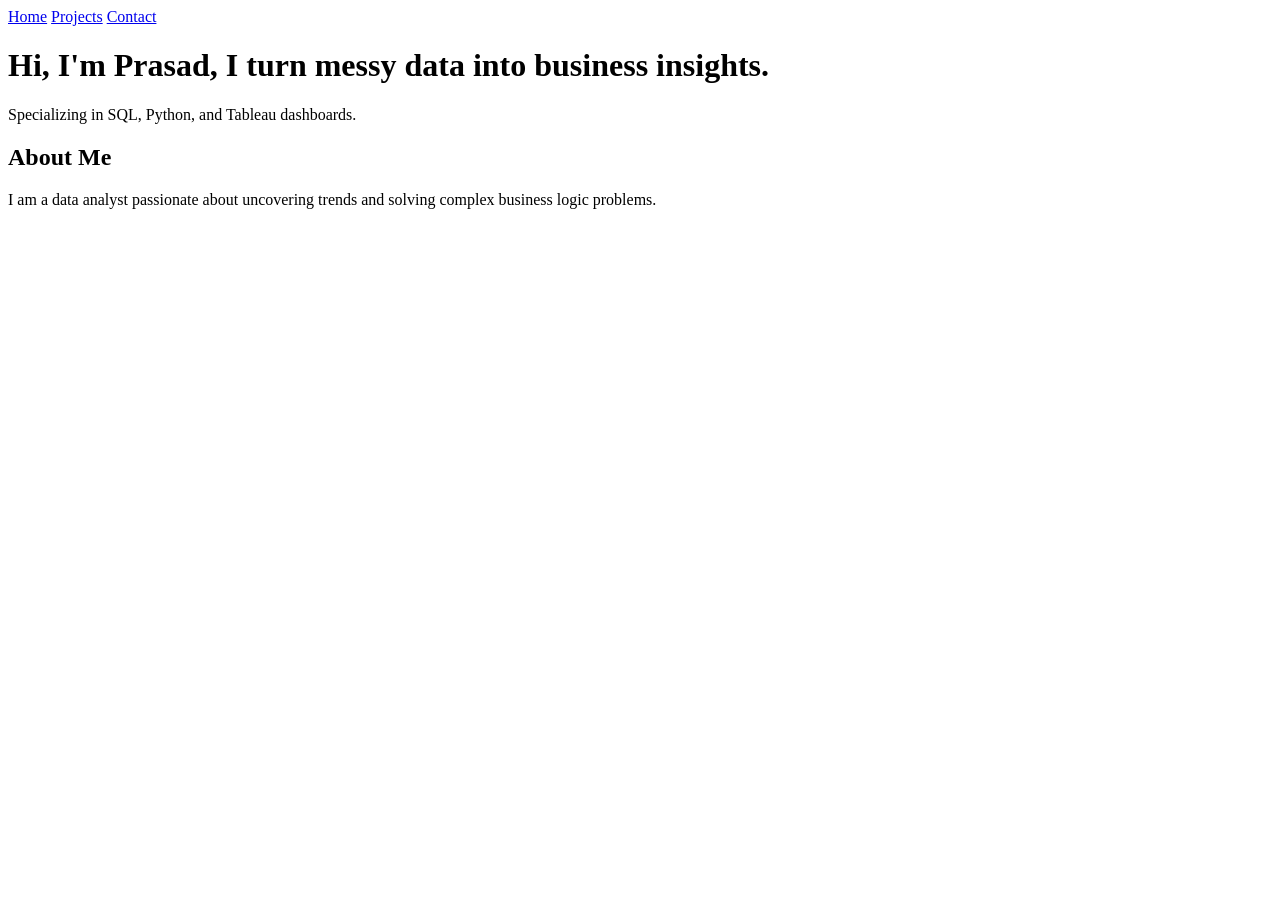
==== index.html @ b4ff4332 "Add initial HTML structure for portfolio" ====
<!DOCTYPE html>
<html lang="en">
<head>
    <meta charset="UTF-8">
    <meta name="viewport" content="width=device-width, initial-scale=1.0">
    <title>Data Analyst Portfolio</title>
    <link rel="stylesheet" href="style.css">
</head>
<body>
    <nav>
        <a href="index.html" class="active">Home</a>
        <a href="projects.html">Projects</a>
        <a href="contact.html">Contact</a>
    </nav>

    <header>
        <h1>Hi, I'm Prasad, I turn messy data into business insights.</h1>
        <p>Specializing in SQL, Python, and Tableau dashboards.</p>
    </header>

    <section>
        <h2>About Me</h2>
        <p>I am a data analyst passionate about uncovering trends and solving complex business logic problems.</p>
    </section>
</body>
</html>
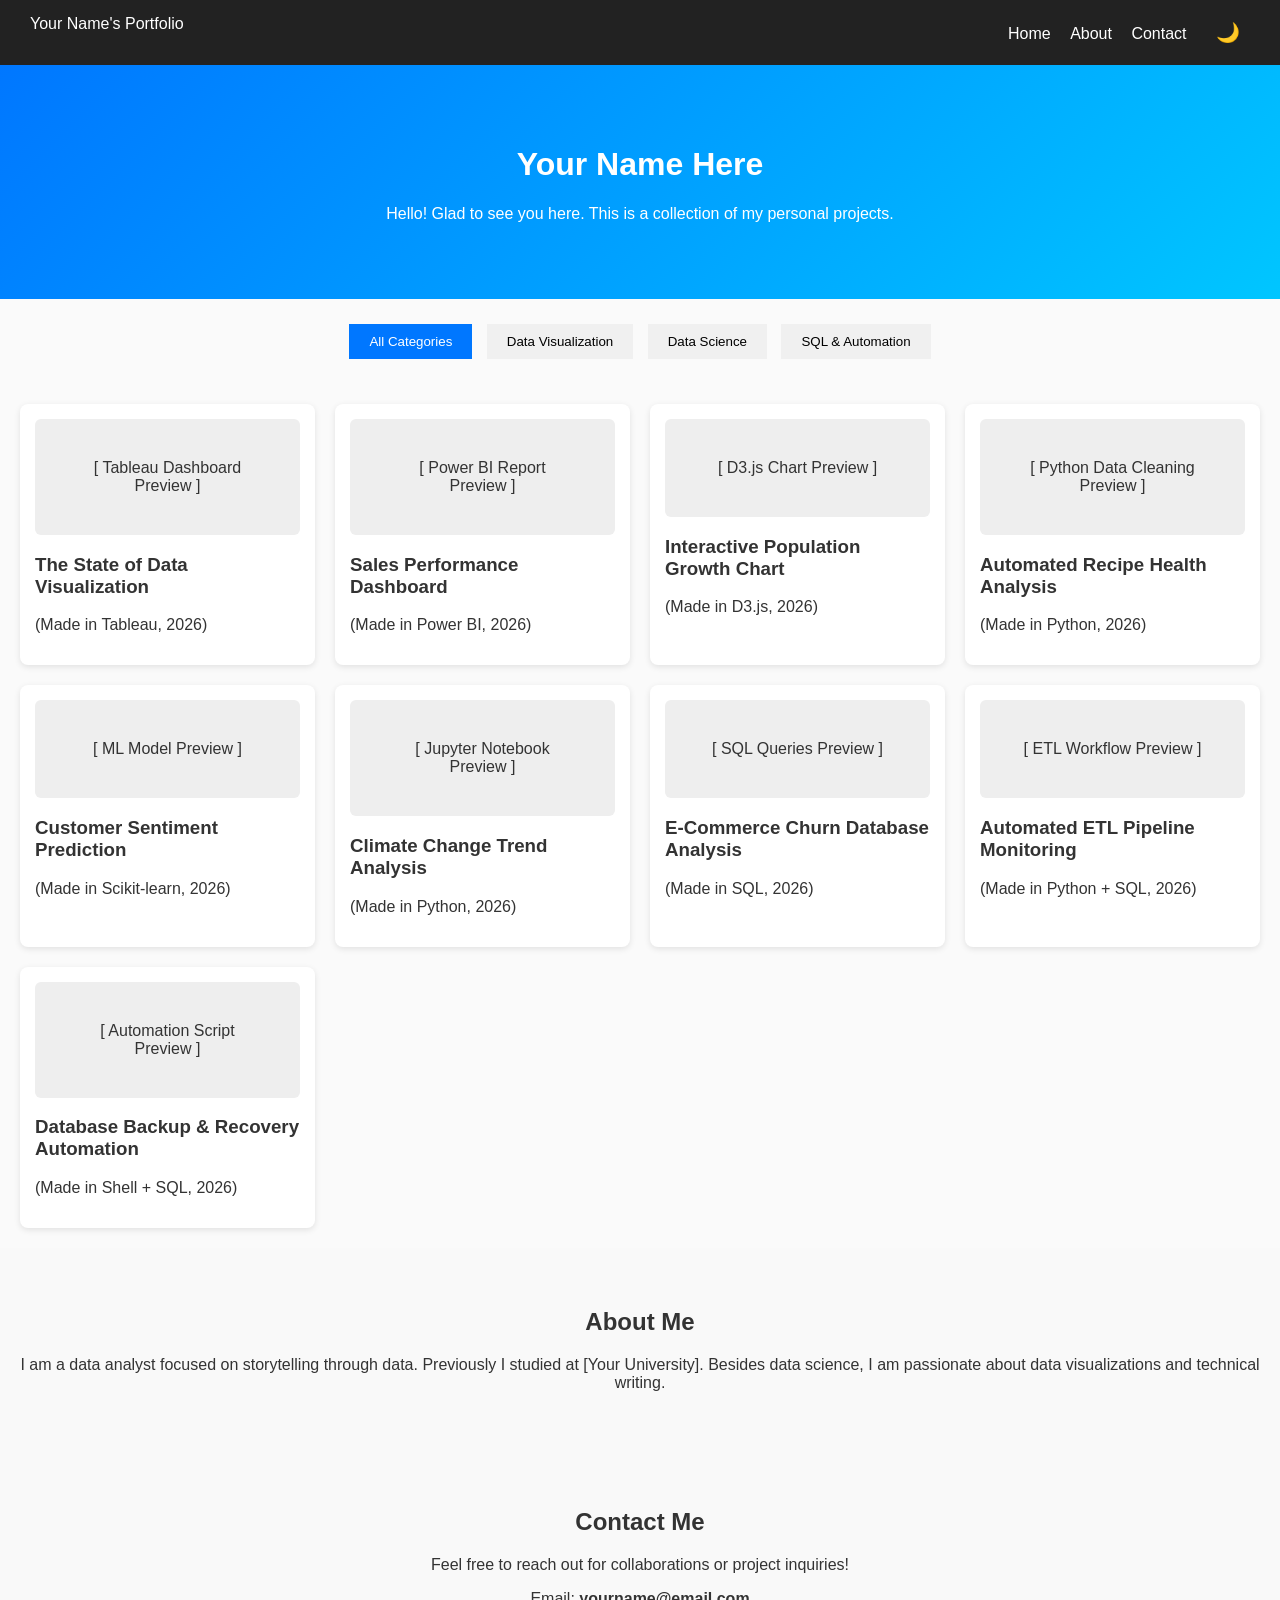
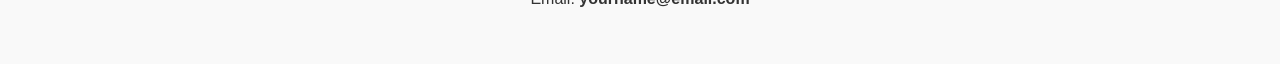
==== commit a23e30ad: "Added dark mode" ====
--- a/index.html
+++ b/index.html
@@ -1,26 +1,135 @@
 <!DOCTYPE html>
 <html lang="en">
+
 <head>
-    <meta charset="UTF-8">
-    <meta name="viewport" content="width=device-width, initial-scale=1.0">
-    <title>Data Analyst Portfolio</title>
-    <link rel="stylesheet" href="style.css">
+  <meta charset="UTF-8">
+  <meta name="viewport" content="width=device-width, initial-scale=1.0">
+  <title>Your Name | Portfolio</title>
+  <link rel="stylesheet" href="style.css">
+  <script src="script.js" defer></script>
 </head>
+
 <body>
-    <nav>
-        <a href="index.html" class="active">Home</a>
-        <a href="projects.html">Projects</a>
-        <a href="contact.html">Contact</a>
-    </nav>
 
-    <header>
-        <h1>Hi, I'm Prasad, I turn messy data into business insights.</h1>
-        <p>Specializing in SQL, Python, and Tableau dashboards.</p>
-    </header>
+  <!-- Minimal Navigation -->
+  <nav class="site-nav">
+    <div class="logo">Your Name's Portfolio</div>
+    <div class="nav-links">
+      <a href="index.html">Home</a>
+      <a href="#about">About</a>
+      <a href="#contact">Contact</a>
+      <!-- Dark Mode Toggle -->
+      <button id="dark-mode-toggle">🌙</button>
+    </div>
+  </nav>
 
-    <section>
-        <h2>About Me</h2>
-        <p>I am a data analyst passionate about uncovering trends and solving complex business logic problems.</p>
-    </section>
+  <!-- Header Section -->
+  <header class="hero-section">
+    <h1>Your Name Here</h1>
+    <p class="subtitle">Hello! Glad to see you here. This is a collection of my personal projects.</p>
+  </header>
+
+  <!-- Filter Category Tabs -->
+  <div class="filter-tabs">
+    <button class="tab active" data-category="All">All Categories</button>
+    <button class="tab" data-category="Data Visualization">Data Visualization</button>
+    <button class="tab" data-category="Data Science">Data Science</button>
+    <button class="tab" data-category="SQL & Automation">SQL & Automation</button>
+  </div>
+
+  <!-- The Project Grid Layout -->
+<main class="project-grid">
+
+  <!-- Data Visualization Projects -->
+  <div class="project-card" data-category="Data Visualization">
+    <div class="card-image-placeholder"><span>[ Tableau Dashboard Preview ]</span></div>
+    <div class="card-content">
+      <h3>The State of Data Visualization</h3>
+      <p class="tool-tag">(Made in Tableau, 2026)</p>
+    </div>
+  </div>
+
+  <div class="project-card" data-category="Data Visualization">
+    <div class="card-image-placeholder"><span>[ Power BI Report Preview ]</span></div>
+    <div class="card-content">
+      <h3>Sales Performance Dashboard</h3>
+      <p class="tool-tag">(Made in Power BI, 2026)</p>
+    </div>
+  </div>
+
+  <div class="project-card" data-category="Data Visualization">
+    <div class="card-image-placeholder"><span>[ D3.js Chart Preview ]</span></div>
+    <div class="card-content">
+      <h3>Interactive Population Growth Chart</h3>
+      <p class="tool-tag">(Made in D3.js, 2026)</p>
+    </div>
+  </div>
+
+  <!-- Data Science Projects -->
+  <div class="project-card" data-category="Data Science">
+    <div class="card-image-placeholder"><span>[ Python Data Cleaning Preview ]</span></div>
+    <div class="card-content">
+      <h3>Automated Recipe Health Analysis</h3>
+      <p class="tool-tag">(Made in Python, 2026)</p>
+    </div>
+  </div>
+
+  <div class="project-card" data-category="Data Science">
+    <div class="card-image-placeholder"><span>[ ML Model Preview ]</span></div>
+    <div class="card-content">
+      <h3>Customer Sentiment Prediction</h3>
+      <p class="tool-tag">(Made in Scikit-learn, 2026)</p>
+    </div>
+  </div>
+
+  <div class="project-card" data-category="Data Science">
+    <div class="card-image-placeholder"><span>[ Jupyter Notebook Preview ]</span></div>
+    <div class="card-content">
+      <h3>Climate Change Trend Analysis</h3>
+      <p class="tool-tag">(Made in Python, 2026)</p>
+    </div>
+  </div>
+
+  <!-- SQL & Automation Projects -->
+  <div class="project-card" data-category="SQL & Automation">
+    <div class="card-image-placeholder"><span>[ SQL Queries Preview ]</span></div>
+    <div class="card-content">
+      <h3>E-Commerce Churn Database Analysis</h3>
+      <p class="tool-tag">(Made in SQL, 2026)</p>
+    </div>
+  </div>
+
+  <div class="project-card" data-category="SQL & Automation">
+    <div class="card-image-placeholder"><span>[ ETL Workflow Preview ]</span></div>
+    <div class="card-content">
+      <h3>Automated ETL Pipeline Monitoring</h3>
+      <p class="tool-tag">(Made in Python + SQL, 2026)</p>
+    </div>
+  </div>
+
+  <div class="project-card" data-category="SQL & Automation">
+    <div class="card-image-placeholder"><span>[ Automation Script Preview ]</span></div>
+    <div class="card-content">
+      <h3>Database Backup & Recovery Automation</h3>
+      <p class="tool-tag">(Made in Shell + SQL, 2026)</p>
+    </div>
+  </div>
+
+</main>
+
+
+  <!-- About Me Footer Section -->
+  <section id="about" class="about-footer">
+    <h2>About Me</h2>
+    <p>I am a data analyst focused on storytelling through data. Previously I studied at [Your University]. Besides data science, I am passionate about data visualizations and technical writing.</p>
+  </section>
+
+  <!-- Contact Section -->
+  <section id="contact" class="content-section">
+    <h2>Contact Me</h2>
+    <p>Feel free to reach out for collaborations or project inquiries!</p>
+    <p>Email: <strong id="email">yourname@email.com</strong></p>
+  </section>
+
 </body>
 </html>
--- a/style.css
+++ b/style.css
@@ -0,0 +1,146 @@
+/* General Reset */
+body {
+    margin: 0;
+    font-family: Arial, sans-serif;
+    background: #fafafa;
+    color: #333;
+    transition: background 0.4s ease, color 0.4s ease;
+}
+
+/* Dark Mode */
+body.dark-mode {
+    background: #121212;
+    color: #e0e0e0;
+}
+
+/* Navigation */
+.site-nav {
+    display: flex;
+    justify-content: space-between;
+    padding: 15px 30px;
+    background: #222;
+    color: #fff;
+}
+.nav-links a {
+    color: #fff;
+    text-decoration: none;
+    margin-left: 15px;
+    transition: color 0.3s ease, border-bottom 0.3s ease;
+}
+.nav-links a:hover {
+    color: #0077ff;
+    border-bottom: 2px solid #0077ff;
+}
+
+/* Dark Mode Navigation */
+body.dark-mode .site-nav {
+    background: #1e1e1e;
+}
+body.dark-mode .nav-links a {
+    color: #e0e0e0;
+}
+body.dark-mode .nav-links a:hover {
+    color: #66b2ff;
+    border-bottom: 2px solid #66b2ff;
+}
+
+/* Toggle Button */
+#dark-mode-toggle {
+    margin-left: 15px;
+    padding: 6px 10px;
+    border: none;
+    background: transparent;
+    color: #fff;
+    cursor: pointer;
+    font-size: 1.2em;
+}
+body.dark-mode #dark-mode-toggle {
+    color: #ffd700; /* Gold sun icon in dark mode */
+}
+
+/* Hero Section */
+.hero-section {
+    text-align: center;
+    padding: 60px 20px;
+    background: linear-gradient(135deg, #0077ff, #00c6ff);
+    color: #fff;
+    transition: background 0.4s ease;
+}
+body.dark-mode .hero-section {
+    background: linear-gradient(135deg, #333, #555);
+}
+
+/* Filter Tabs */
+.filter-tabs {
+    text-align: center;
+    margin: 20px 0;
+}
+.filter-tabs .tab {
+    padding: 10px 20px;
+    border: none;
+    background: #f0f0f0;
+    cursor: pointer;
+    transition: background 0.3s ease;
+    margin: 5px;
+}
+.filter-tabs .tab.active {
+    background: #0077ff;
+    color: #fff;
+}
+.filter-tabs .tab:hover {
+    background: #e0e0e0;
+}
+body.dark-mode .filter-tabs .tab {
+    background: #333;
+    color: #e0e0e0;
+}
+body.dark-mode .filter-tabs .tab.active {
+    background: #66b2ff;
+    color: #000;
+}
+
+/* Project Grid */
+.project-grid {
+    display: grid;
+    grid-template-columns: repeat(auto-fit, minmax(280px, 1fr));
+    gap: 20px;
+    padding: 20px;
+}
+.project-card {
+    background: #fff;
+    border-radius: 8px;
+    box-shadow: 0 2px 6px rgba(0,0,0,0.1);
+    transition: transform 0.3s ease, box-shadow 0.3s ease, background 0.4s ease, color 0.4s ease;
+    padding: 15px;
+}
+.project-card:hover {
+    transform: translateY(-5px);
+    box-shadow: 0 6px 12px rgba(0,0,0,0.15);
+}
+body.dark-mode .project-card {
+    background: #1e1e1e;
+    color: #e0e0e0;
+}
+.card-image-placeholder {
+    background: #eee;
+    padding: 40px;
+    text-align: center;
+    border-radius: 6px;
+    margin-bottom: 10px;
+}
+body.dark-mode .card-image-placeholder {
+    background: #333;
+}
+
+/* Footer Sections */
+.about-footer, .content-section {
+    padding: 40px 20px;
+    background: #f9f9f9;
+    text-align: center;
+    transition: background 0.4s ease, color 0.4s ease;
+}
+body.dark-mode .about-footer,
+body.dark-mode .content-section {
+    background: #1e1e1e;
+    color: #e0e0e0;
+}
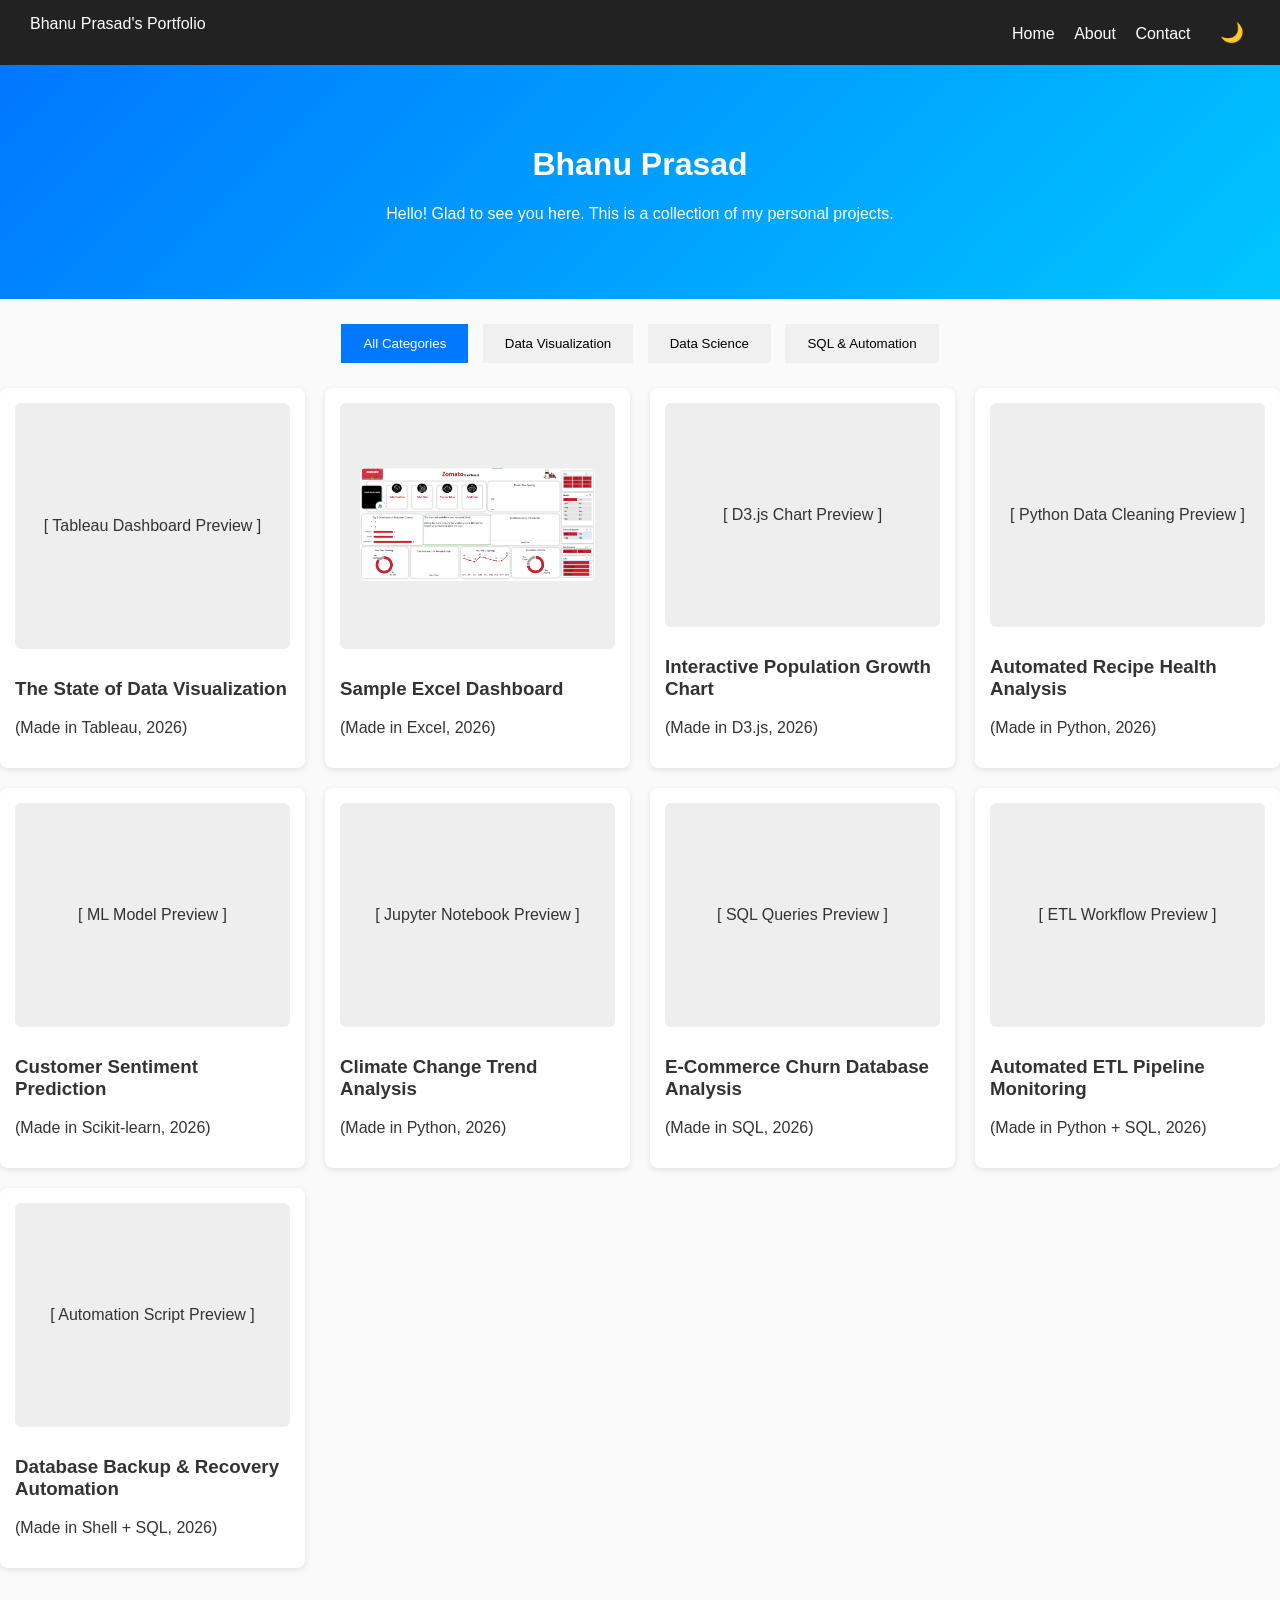
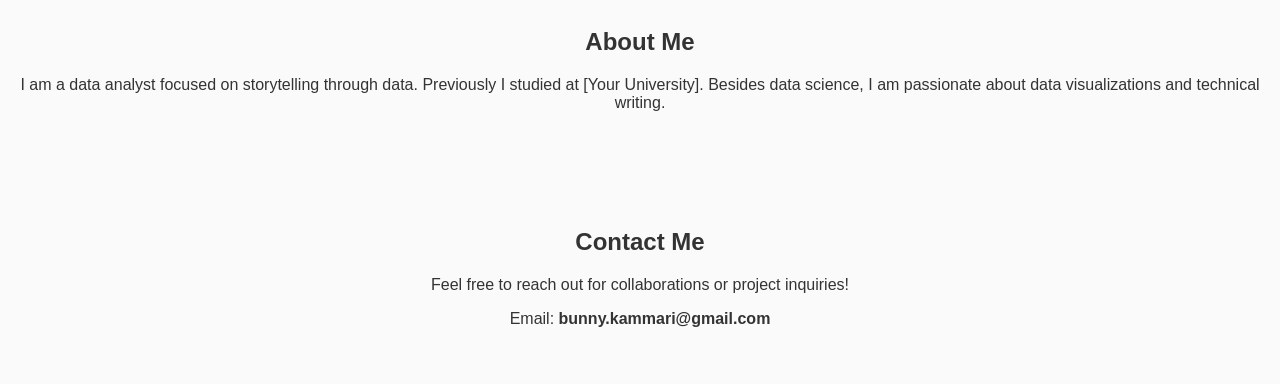
==== commit 67a90eb0: "Updated portfolio content" ====
--- a/index.html
+++ b/index.html
@@ -4,7 +4,7 @@
 <head>
   <meta charset="UTF-8">
   <meta name="viewport" content="width=device-width, initial-scale=1.0">
-  <title>Your Name | Portfolio</title>
+  <title>Bhanu Prasad K | Portfolio</title>
   <link rel="stylesheet" href="style.css">
   <script src="script.js" defer></script>
 </head>
@@ -13,7 +13,7 @@
 
   <!-- Minimal Navigation -->
   <nav class="site-nav">
-    <div class="logo">Your Name's Portfolio</div>
+    <div class="logo">Bhanu Prasad's Portfolio</div>
     <div class="nav-links">
       <a href="index.html">Home</a>
       <a href="#about">About</a>
@@ -25,7 +25,7 @@
 
   <!-- Header Section -->
   <header class="hero-section">
-    <h1>Your Name Here</h1>
+    <h1>Bhanu Prasad</h1>
     <p class="subtitle">Hello! Glad to see you here. This is a collection of my personal projects.</p>
   </header>
 
@@ -38,85 +38,89 @@
   </div>
 
   <!-- The Project Grid Layout -->
-<main class="project-grid">
+  <main class="project-grid">
 
-  <!-- Data Visualization Projects -->
-  <div class="project-card" data-category="Data Visualization">
-    <div class="card-image-placeholder"><span>[ Tableau Dashboard Preview ]</span></div>
-    <div class="card-content">
-      <h3>The State of Data Visualization</h3>
-      <p class="tool-tag">(Made in Tableau, 2026)</p>
+    <!-- Data Visualization Projects -->
+    <div class="project-card" data-category="Data Visualization">
+      <div class="card-image-placeholder"><span>[ Tableau Dashboard Preview ]</span></div>
+      <div class="card-content">
+        <h3>The State of Data Visualization</h3>
+        <p class="tool-tag">(Made in Tableau, 2026)</p>
+      </div>
     </div>
-  </div>
 
-  <div class="project-card" data-category="Data Visualization">
-    <div class="card-image-placeholder"><span>[ Power BI Report Preview ]</span></div>
-    <div class="card-content">
-      <h3>Sales Performance Dashboard</h3>
-      <p class="tool-tag">(Made in Power BI, 2026)</p>
+    <div class="project-card" data-category="Data Visualization">
+      <div class="card-image-placeholder">
+        <!-- Clickable Screenshot for Excel -->
+        <a href="https://1drv.ms/x/c/15563c00b78b338c/IQR7AwGnk8QVR69mCLFPYBv8AQTozv835E8CiABnr5dwm58" target="_blank">
+          <img src="images/zomato.png" alt="Excel Dashboard Screenshot" class="preview-img">
+        </a>
+      </div>
+      <div class="card-content">
+        <h3>Sample Excel Dashboard</h3>
+        <p class="tool-tag">(Made in Excel, 2026)</p>
+      </div>
     </div>
-  </div>
 
-  <div class="project-card" data-category="Data Visualization">
-    <div class="card-image-placeholder"><span>[ D3.js Chart Preview ]</span></div>
-    <div class="card-content">
-      <h3>Interactive Population Growth Chart</h3>
-      <p class="tool-tag">(Made in D3.js, 2026)</p>
+    <div class="project-card" data-category="Data Visualization">
+      <div class="card-image-placeholder"><span>[ D3.js Chart Preview ]</span></div>
+      <div class="card-content">
+        <h3>Interactive Population Growth Chart</h3>
+        <p class="tool-tag">(Made in D3.js, 2026)</p>
+      </div>
     </div>
-  </div>
 
-  <!-- Data Science Projects -->
-  <div class="project-card" data-category="Data Science">
-    <div class="card-image-placeholder"><span>[ Python Data Cleaning Preview ]</span></div>
-    <div class="card-content">
-      <h3>Automated Recipe Health Analysis</h3>
-      <p class="tool-tag">(Made in Python, 2026)</p>
+    <!-- Data Science Projects -->
+    <div class="project-card" data-category="Data Science">
+      <div class="card-image-placeholder"><span>[ Python Data Cleaning Preview ]</span></div>
+      <div class="card-content">
+        <h3>Automated Recipe Health Analysis</h3>
+        <p class="tool-tag">(Made in Python, 2026)</p>
+      </div>
     </div>
-  </div>
 
-  <div class="project-card" data-category="Data Science">
-    <div class="card-image-placeholder"><span>[ ML Model Preview ]</span></div>
-    <div class="card-content">
-      <h3>Customer Sentiment Prediction</h3>
-      <p class="tool-tag">(Made in Scikit-learn, 2026)</p>
+    <div class="project-card" data-category="Data Science">
+      <div class="card-image-placeholder"><span>[ ML Model Preview ]</span></div>
+      <div class="card-content">
+        <h3>Customer Sentiment Prediction</h3>
+        <p class="tool-tag">(Made in Scikit-learn, 2026)</p>
+      </div>
     </div>
-  </div>
 
-  <div class="project-card" data-category="Data Science">
-    <div class="card-image-placeholder"><span>[ Jupyter Notebook Preview ]</span></div>
-    <div class="card-content">
-      <h3>Climate Change Trend Analysis</h3>
-      <p class="tool-tag">(Made in Python, 2026)</p>
+    <div class="project-card" data-category="Data Science">
+      <div class="card-image-placeholder"><span>[ Jupyter Notebook Preview ]</span></div>
+      <div class="card-content">
+        <h3>Climate Change Trend Analysis</h3>
+        <p class="tool-tag">(Made in Python, 2026)</p>
+      </div>
     </div>
-  </div>
 
-  <!-- SQL & Automation Projects -->
-  <div class="project-card" data-category="SQL & Automation">
-    <div class="card-image-placeholder"><span>[ SQL Queries Preview ]</span></div>
-    <div class="card-content">
-      <h3>E-Commerce Churn Database Analysis</h3>
-      <p class="tool-tag">(Made in SQL, 2026)</p>
+    <!-- SQL & Automation Projects -->
+    <div class="project-card" data-category="SQL & Automation">
+      <div class="card-image-placeholder"><span>[ SQL Queries Preview ]</span></div>
+      <div class="card-content">
+        <h3>E-Commerce Churn Database Analysis</h3>
+        <p class="tool-tag">(Made in SQL, 2026)</p>
+      </div>
     </div>
-  </div>
 
-  <div class="project-card" data-category="SQL & Automation">
-    <div class="card-image-placeholder"><span>[ ETL Workflow Preview ]</span></div>
-    <div class="card-content">
-      <h3>Automated ETL Pipeline Monitoring</h3>
-      <p class="tool-tag">(Made in Python + SQL, 2026)</p>
+    <div class="project-card" data-category="SQL & Automation">
+      <div class="card-image-placeholder"><span>[ ETL Workflow Preview ]</span></div>
+      <div class="card-content">
+        <h3>Automated ETL Pipeline Monitoring</h3>
+        <p class="tool-tag">(Made in Python + SQL, 2026)</p>
+      </div>
     </div>
-  </div>
 
-  <div class="project-card" data-category="SQL & Automation">
-    <div class="card-image-placeholder"><span>[ Automation Script Preview ]</span></div>
-    <div class="card-content">
-      <h3>Database Backup & Recovery Automation</h3>
-      <p class="tool-tag">(Made in Shell + SQL, 2026)</p>
+    <div class="project-card" data-category="SQL & Automation">
+      <div class="card-image-placeholder"><span>[ Automation Script Preview ]</span></div>
+      <div class="card-content">
+        <h3>Database Backup & Recovery Automation</h3>
+        <p class="tool-tag">(Made in Shell + SQL, 2026)</p>
+      </div>
     </div>
-  </div>
 
-</main>
-
+  </main>
 
   <!-- About Me Footer Section -->
   <section id="about" class="about-footer">
@@ -128,7 +132,7 @@
   <section id="contact" class="content-section">
     <h2>Contact Me</h2>
     <p>Feel free to reach out for collaborations or project inquiries!</p>
-    <p>Email: <strong id="email">yourname@email.com</strong></p>
+    <p>Email: <strong id="email">bunny.kammari@gmail.com</strong></p>
   </section>
 
 </body>
--- a/style.css
+++ b/style.css
@@ -7,10 +7,22 @@
     transition: background 0.4s ease, color 0.4s ease;
 }
 
-/* Dark Mode */
+/* Dark Mode full-page background */
 body.dark-mode {
-    background: #121212;
-    color: #e0e0e0;
+  background: url("images/header_dark.jpg") no-repeat center top fixed;
+  background-size: cover;
+  color: #e0e0e0;
+  position: relative; /* needed for overlay */
+  overflow-x: hidden;
+}
+
+/* Overlay for dark mode body */
+body.dark-mode::before {
+  content: "";
+  position: fixed; /* covers entire viewport */
+  top: 0; left: 0; right: 0; bottom: 0;
+  background: rgba(0,0,0,0.7); /* dim background image */
+  z-index: -1; /* keeps it behind all content */
 }
 
 /* Navigation */
@@ -53,6 +65,8 @@
     color: #fff;
     cursor: pointer;
     font-size: 1.2em;
+    width: 40px; /* fixed width to prevent jumping */
+    text-align: center;
 }
 body.dark-mode #dark-mode-toggle {
     color: #ffd700; /* Gold sun icon in dark mode */
@@ -67,7 +81,24 @@
     transition: background 0.4s ease;
 }
 body.dark-mode .hero-section {
-    background: linear-gradient(135deg, #333, #555);
+  background: url("images/bg_dark.jpg") no-repeat center center;
+  background-size: cover;
+  color: #fff;
+  background-attachment: scroll;
+  position: relative; /* needed for overlay */
+  overflow: hidden;
+}
+body.dark-mode .hero-section::before {
+  content: "";
+  position: absolute;
+  top: 0; left: 0; right: 0; bottom: 0;
+  background: rgba(0,0,0,0.7); /* semi-transparent overlay */
+  z-index: 0;
+}
+body.dark-mode .hero-section h1,
+body.dark-mode .hero-section .subtitle {
+  position: relative;
+  z-index: 1;
 }
 
 /* Filter Tabs */
@@ -77,15 +108,16 @@
 }
 .filter-tabs .tab {
     padding: 10px 20px;
-    border: none;
+    border: 2px solid transparent; /* reserve space for border */
     background: #f0f0f0;
     cursor: pointer;
-    transition: background 0.3s ease;
+    transition: background 0.3s ease, border 0.3s ease;
     margin: 5px;
 }
 .filter-tabs .tab.active {
     background: #0077ff;
     color: #fff;
+    border: 2px solid #0077ff;
 }
 .filter-tabs .tab:hover {
     background: #e0e0e0;
@@ -97,50 +129,110 @@
 body.dark-mode .filter-tabs .tab.active {
     background: #66b2ff;
     color: #000;
+    border: 2px solid #66b2ff;
 }
 
 /* Project Grid */
 .project-grid {
-    display: grid;
-    grid-template-columns: repeat(auto-fit, minmax(280px, 1fr));
-    gap: 20px;
-    padding: 20px;
-}
+  display: grid;
+  grid-template-columns: repeat(4, 1fr); /* always 4 columns */
+  gap: 20px;
+  align-items: stretch; /* stretch all cards to equal height */
+}
+
 .project-card {
-    background: #fff;
-    border-radius: 8px;
-    box-shadow: 0 2px 6px rgba(0,0,0,0.1);
-    transition: transform 0.3s ease, box-shadow 0.3s ease, background 0.4s ease, color 0.4s ease;
-    padding: 15px;
-}
+  background: #fff;
+  border-radius: 8px;
+  box-shadow: 0 2px 6px rgba(0,0,0,0.1);
+  transition: transform 0.3s ease, box-shadow 0.3s ease, background 0.4s ease, color 0.4s ease, opacity 0.3s ease;
+  padding: 15px;
+  min-height: 350px; /* consistent height */
+  display: flex;
+  flex-direction: column;
+  justify-content: space-between;
+}
+
 .project-card:hover {
-    transform: translateY(-5px);
-    box-shadow: 0 6px 12px rgba(0,0,0,0.15);
-}
+  transform: translateY(-5px);
+  box-shadow: 0 6px 12px rgba(0,0,0,0.15);
+}
+
 body.dark-mode .project-card {
-    background: #1e1e1e;
-    color: #e0e0e0;
-}
+  background: rgba(30,30,30,0.8);
+  color: #e0e0e0;
+}
+
+/* Image Placeholder */
 .card-image-placeholder {
-    background: #eee;
-    padding: 40px;
-    text-align: center;
-    border-radius: 6px;
-    margin-bottom: 10px;
+  background: #eee;
+  padding: 20px;
+  text-align: center;
+  border-radius: 6px;
+  margin-bottom: 10px;
+  flex: 1;
+  display: flex;
+  align-items: center;
+  justify-content: center;
 }
 body.dark-mode .card-image-placeholder {
-    background: #333;
+  background: #333;
+}
+
+/* Screenshot / iframe styling */
+.preview-img {
+  width: 100%;
+  height: auto;
+  border-radius: 6px;
+  cursor: pointer;
+  transition: transform 0.3s ease;
+}
+.preview-img:hover {
+  transform: scale(1.05);
+}
+/* Smooth filtering hidden state */
+.project-card.hidden {
+    opacity: 0;
+    transform: scale(0.95);
+    pointer-events: none;
+    visibility: hidden; /* avoids layout jump */
 }
 
 /* Footer Sections */
 .about-footer, .content-section {
     padding: 40px 20px;
-    background: #f9f9f9;
     text-align: center;
     transition: background 0.4s ease, color 0.4s ease;
 }
-body.dark-mode .about-footer,
+
+/* Dark mode About Me */
+body.dark-mode .about-footer {
+  background: transparent; /* blend with body background */
+  color: #e0e0e0;
+  margin: 40px auto;
+  max-width: 900px;
+}
+
+/* Dark mode Contact Section (full width, same as header background) */
 body.dark-mode .content-section {
-    background: #1e1e1e;
-    color: #e0e0e0;
-}
+  background: url("images/bg_dark.jpg") no-repeat center center;
+  background-size: cover;
+  background-attachment: scroll;
+  color: #fff;
+  position: relative; /* needed for overlay */
+  overflow: hidden;
+  width: 100%;        /* full width */
+  margin: 0;          /* no margins */
+  border-radius: 0;   /* no rounded corners */
+}
+body.dark-mode .content-section::before {
+  content: "";
+  position: absolute;
+  top: 0; left: 0; right: 0; bottom: 0;
+  background: rgba(0,0,0,0.7); /* semi-transparent overlay */
+  z-index: 0;
+}
+body.dark-mode .content-section h2,
+body.dark-mode .content-section p {
+  position: relative;
+  z-index: 1;
+}
